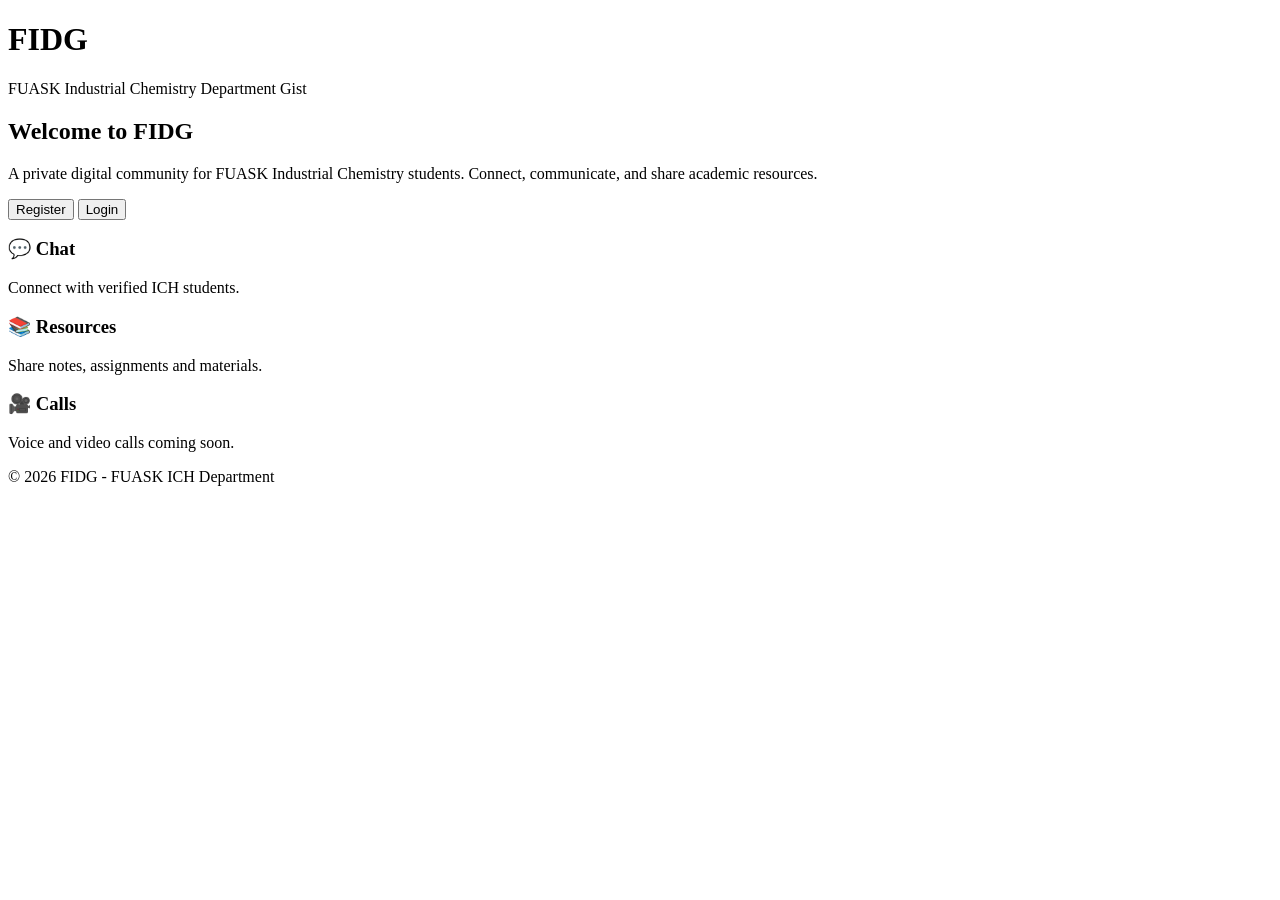
==== index.html @ df90da16 "Add initial HTML structure for FIDG website" ====
<!DOCTYPE html>
<html>
<head>
    <title>FIDG - FUASK ICH Department Gist</title>
    <link rel="stylesheet" href="style.css">
</head>

<body>

<header>
    <h1>FIDG</h1>
    <p>FUASK Industrial Chemistry Department Gist</p>
</header>

<section class="hero">
    <h2>Welcome to FIDG</h2>

    <p>
        A private digital community for FUASK Industrial Chemistry students.
        Connect, communicate, and share academic resources.
    </p>

    <button>Register</button>
    <button>Login</button>
</section>

<section class="features">

    <div>
        <h3>💬 Chat</h3>
        <p>Connect with verified ICH students.</p>
    </div>

    <div>
        <h3>📚 Resources</h3>
        <p>Share notes, assignments and materials.</p>
    </div>

    <div>
        <h3>🎥 Calls</h3>
        <p>Voice and video calls coming soon.</p>
    </div>

</section>

<footer>
    <p>© 2026 FIDG - FUASK ICH Department</p>
</footer>

</body>
</html>
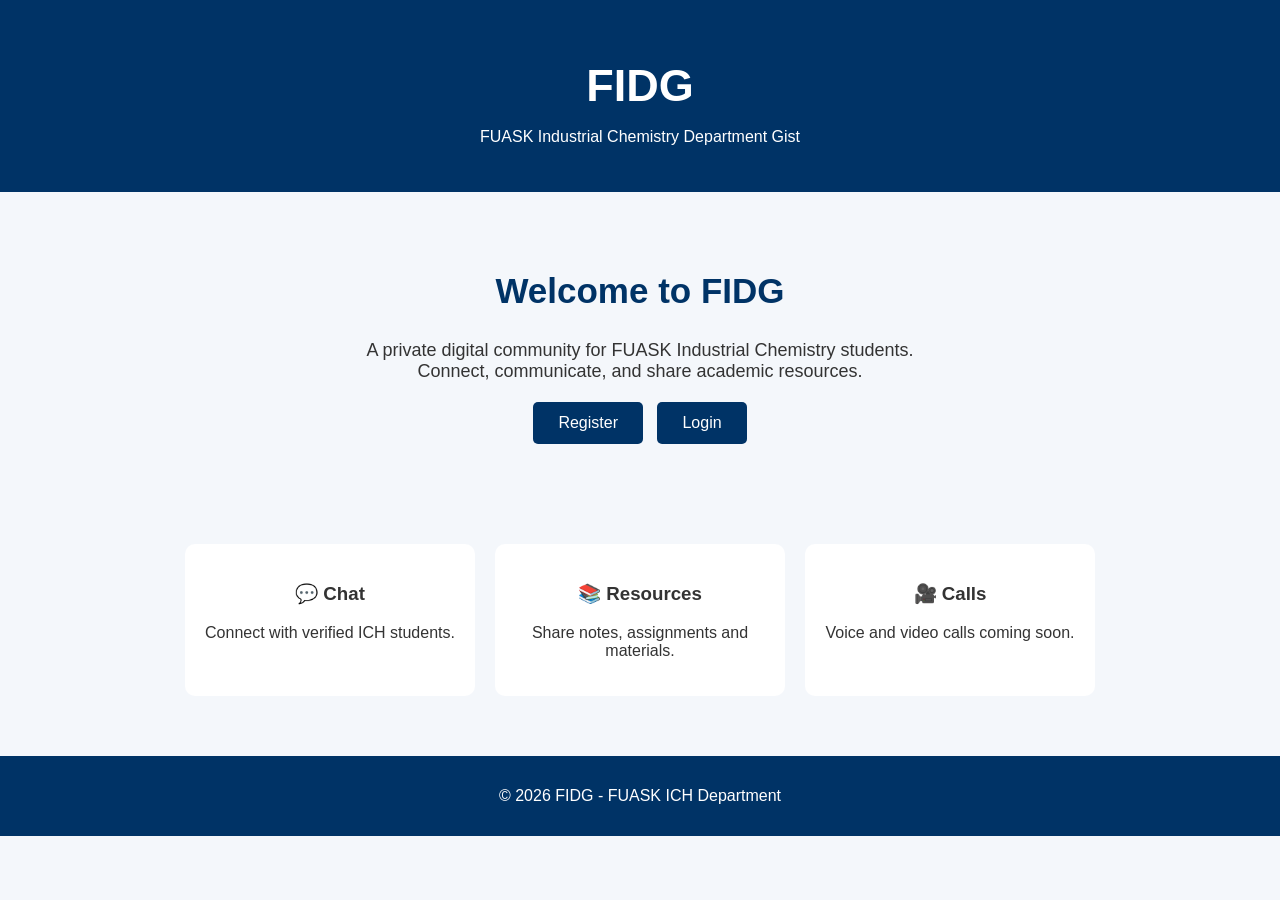
==== commit fb56c855: "Add script tag for external JavaScript file" ====
--- a/index.html
+++ b/index.html
@@ -46,6 +46,8 @@
 <footer>
     <p>© 2026 FIDG - FUASK ICH Department</p>
 </footer>
-
+    
+<script src="script.js"></script>
+    
 </body>
 </html>
--- a/style.css
+++ b/style.css
@@ -0,0 +1,78 @@
+body {
+    font-family: Arial, sans-serif;
+    margin: 0;
+    background-color: #f4f7fb;
+    color: #333;
+}
+
+/* Header */
+header {
+    background-color: #003366;
+    color: white;
+    text-align: center;
+    padding: 30px;
+}
+
+header h1 {
+    font-size: 45px;
+    margin-bottom: 5px;
+}
+
+/* Welcome section */
+.hero {
+    text-align: center;
+    padding: 50px 20px;
+}
+
+.hero h2 {
+    font-size: 35px;
+    color: #003366;
+}
+
+.hero p {
+    font-size: 18px;
+    max-width: 600px;
+    margin: auto;
+}
+
+/* Buttons */
+button {
+    background-color: #003366;
+    color: white;
+    border: none;
+    padding: 12px 25px;
+    margin: 20px 5px;
+    border-radius: 5px;
+    cursor: pointer;
+    font-size: 16px;
+}
+
+button:hover {
+    background-color: #00509e;
+}
+
+/* Features */
+.features {
+    display: flex;
+    justify-content: center;
+    gap: 20px;
+    padding: 30px;
+    flex-wrap: wrap;
+}
+
+.features div {
+    background-color: white;
+    width: 250px;
+    padding: 20px;
+    text-align: center;
+    border-radius: 10px;
+}
+
+/* Footer */
+footer {
+    background-color: #003366;
+    color: white;
+    text-align: center;
+    padding: 15px;
+    margin-top: 30px;
+}
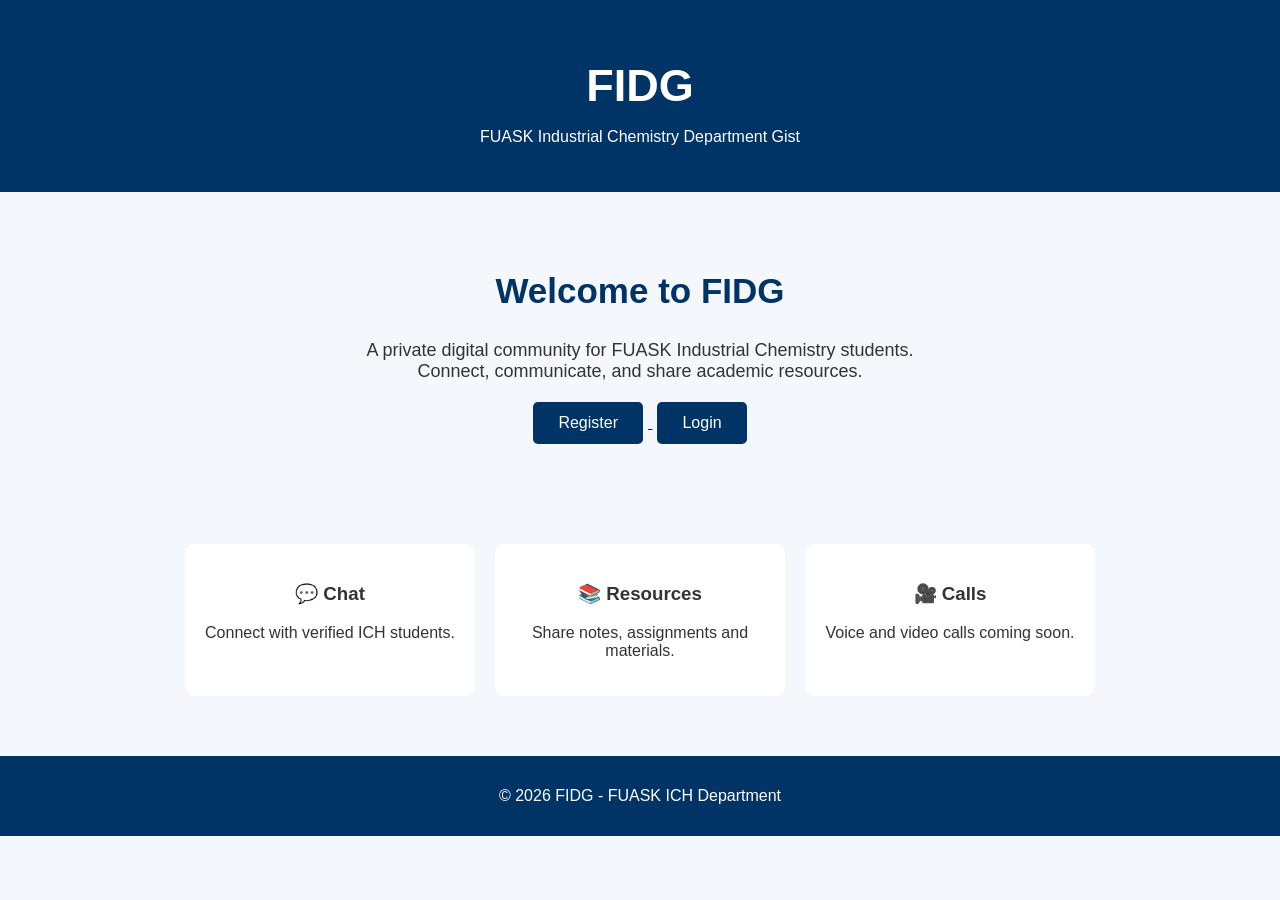
==== commit df0292e5: "Wrap Register button in a link to register.html" ====
--- a/index.html
+++ b/index.html
@@ -20,7 +20,9 @@
         Connect, communicate, and share academic resources.
     </p>
 
-    <button>Register</button>
+    <a href="register.html">
+        <button>Register</button>
+    </a>
     <button>Login</button>
 </section>
 
